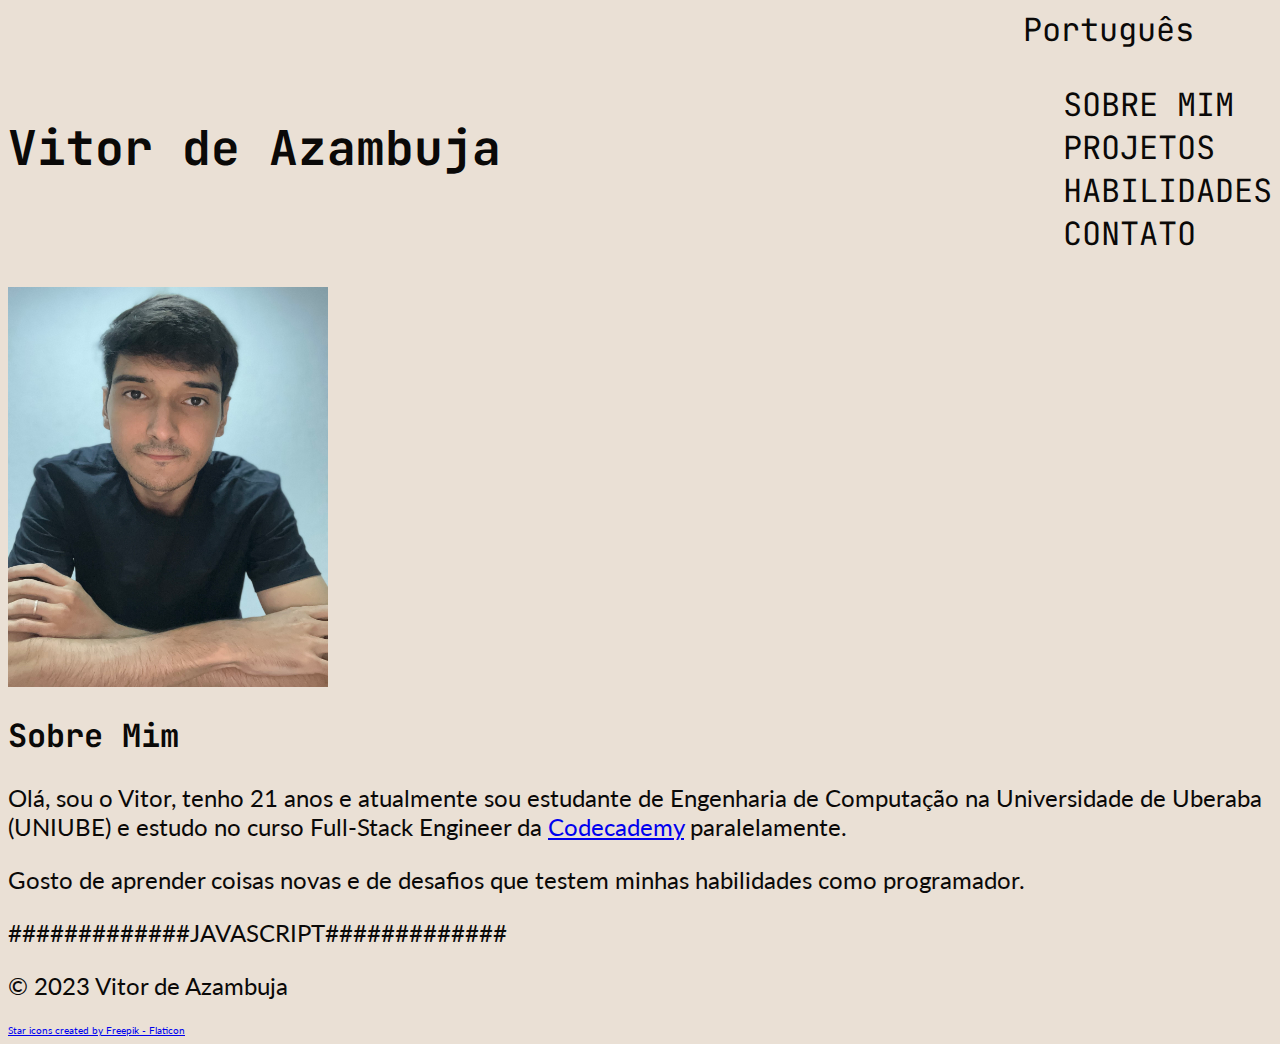
==== index.html @ 157abb0c "Add incomplete header and incomplete about me" ====
<html>

  <head>
    <link href="css/style.css" rel="stylesheet" />
    <link rel="icon" type="image/x-icon" href="./resources/favicon.ico" />
    <link href="https://fonts.googleapis.com/css2?family=JetBrains+Mono&family=Lato&display=swap" rel="stylesheet" />
    <title>Vitor's Portfolio</title>
  </head>

  <body>

    <header>
      <h1>Vitor de Azambuja</h1>
      <nav>
        <div class="lang-menu">
          <div class="selected-lang">
            Português
          </div>
        </div>
        <ul>
          <a href="#aboutme"><li>SOBRE MIM</li></a>
          <a href="#projects"><li>PROJETOS</li></a>
          <a href="#skills"><li>HABILIDADES</li></a>
          <a href="#contact"><li>CONTATO</li></a>
        </ul>
      </nav>
    </header>

    <main>

      <section id="aboutme">
        <div class="aboutme-container">
          <img src="./resources/profile.jpeg" />
          <div class="aboutme-text-container">
            <h2>Sobre Mim</h2>
            <p>Olá, sou o Vitor, tenho 21 anos e atualmente sou estudante de Engenharia de Computação na Universidade de Uberaba (UNIUBE) e estudo no curso Full-Stack Engineer da <a href="https://www.codecademy.com/profiles/vitordeazambuja">Codecademy</a> paralelamente.</p>
            <p>Gosto de aprender coisas novas e de desafios que testem minhas habilidades como programador.</p>
            <p>#############JAVASCRIPT#############</p>
          </div>
        </div>
      </section>

      <section id="projects"></section>
      <section id="skills"></section>
      <section id="contact"></section>
    </main>

    <footer>
      <p>© 2023 Vitor de Azambuja</p>
      <a href="https://www.flaticon.com/free-icons/star" title="star icons">Star icons created by Freepik - Flaticon</a>
    </footer>

  </body>
  
</html>
---- css/style.css ----
body{
    background-color: #EAE0D5;
    color: #0A0908;
    font-family: 'Lato', sans-serif;
    font-size: 10px;
}

header{
    font-family: 'JetBrains Mono', monospace;
    width:100%;
    display: flex;
    justify-content: space-between;
    align-items: center;
}

header h1{
    font-size: 3rem;
}

nav{
    font-size: 2rem;
}

ul{
    list-style-type:none;
}

ul a{
    text-decoration: none;
    color: #0A0908;
}

h2{
    font-family: 'JetBrains Mono', monospace;
    font-size:2rem;
}

p{
    font-size: 1.5rem;
}
img{
    height:25rem;
    width:20rem;
}
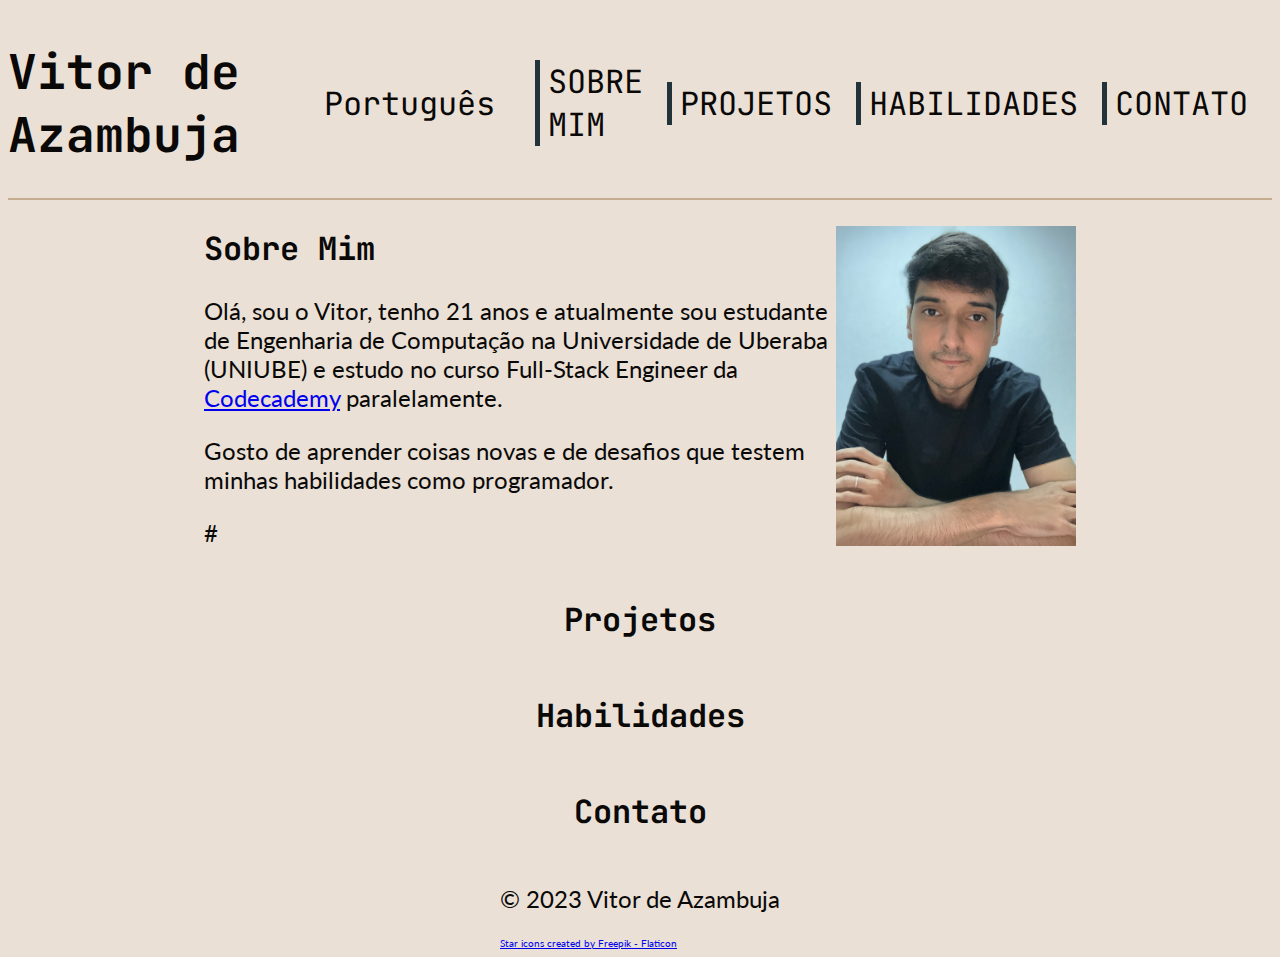
==== commit 9cc49f1e: "Improved header and HTML body" ====
--- a/index.html
+++ b/index.html
@@ -10,7 +10,7 @@
   <body>
 
     <header>
-      <h1>Vitor de Azambuja</h1>
+      <h1 class="logo">Vitor de Azambuja</h1>
       <nav>
         <div class="lang-menu">
           <div class="selected-lang">
@@ -30,19 +30,36 @@
 
       <section id="aboutme">
         <div class="aboutme-container">
-          <img src="./resources/profile.jpeg" />
           <div class="aboutme-text-container">
             <h2>Sobre Mim</h2>
             <p>Olá, sou o Vitor, tenho 21 anos e atualmente sou estudante de Engenharia de Computação na Universidade de Uberaba (UNIUBE) e estudo no curso Full-Stack Engineer da <a href="https://www.codecademy.com/profiles/vitordeazambuja">Codecademy</a> paralelamente.</p>
             <p>Gosto de aprender coisas novas e de desafios que testem minhas habilidades como programador.</p>
-            <p>#############JAVASCRIPT#############</p>
+            <p>#</p>
           </div>
+          <img src="./resources/profile.jpeg" />
         </div>
       </section>
 
-      <section id="projects"></section>
-      <section id="skills"></section>
-      <section id="contact"></section>
+      <section id="projects">
+        <div class="projects-container">
+          <h2>Projetos</h2>
+        </div>
+      </section>
+
+      <section id="skills">
+        <div class="skills-container">
+          <h2>Habilidades</h2>
+        </div>
+        
+      </section>
+
+      <section id="contact">
+        <div class="contact-container">
+          <h2>Contato</h2>
+        </div>
+        
+      </section>
+
     </main>
 
     <footer>
--- a/css/style.css
+++ b/css/style.css
@@ -3,6 +3,10 @@
     color: #0A0908;
     font-family: 'Lato', sans-serif;
     font-size: 10px;
+    display:flex;
+    flex-direction: column;
+    justify-content: center;
+    align-items: center;
 }
 
 header{
@@ -11,6 +15,7 @@
     display: flex;
     justify-content: space-between;
     align-items: center;
+    border-bottom: 2px solid #C6AC8F;
 }
 
 header h1{
@@ -19,15 +24,23 @@
 
 nav{
     font-size: 2rem;
+    display: flex;
+    align-items: center;
 }
 
 ul{
     list-style-type:none;
+    display: flex;
+    justify-content: space-around;
+    align-items: center;
 }
 
 ul a{
     text-decoration: none;
     color: #0A0908;
+    margin-right: 1.5rem;
+    padding-left: 0.5rem;
+    border-left: 5px solid #22333B;
 }
 
 h2{
@@ -35,10 +48,39 @@
     font-size:2rem;
 }
 
+.aboutme-container{
+    display:flex;
+    justify-content: center;
+    align-items: center;
+}
+
+.aboutme-text-container{
+    flex-wrap: wrap;
+    width:50%;
+}
+
 p{
     font-size: 1.5rem;
 }
 img{
-    height:25rem;
-    width:20rem;
+    height:20rem;
+    width:15rem;
+}
+
+.projects-container{
+    display:flex;
+    justify-content: center;
+    align-items: center;
+}
+
+.skills-container{
+    display:flex;
+    justify-content: center;
+    align-items: center;
+}
+
+.contact-container{
+    display:flex;
+    justify-content: center;
+    align-items: center;
 }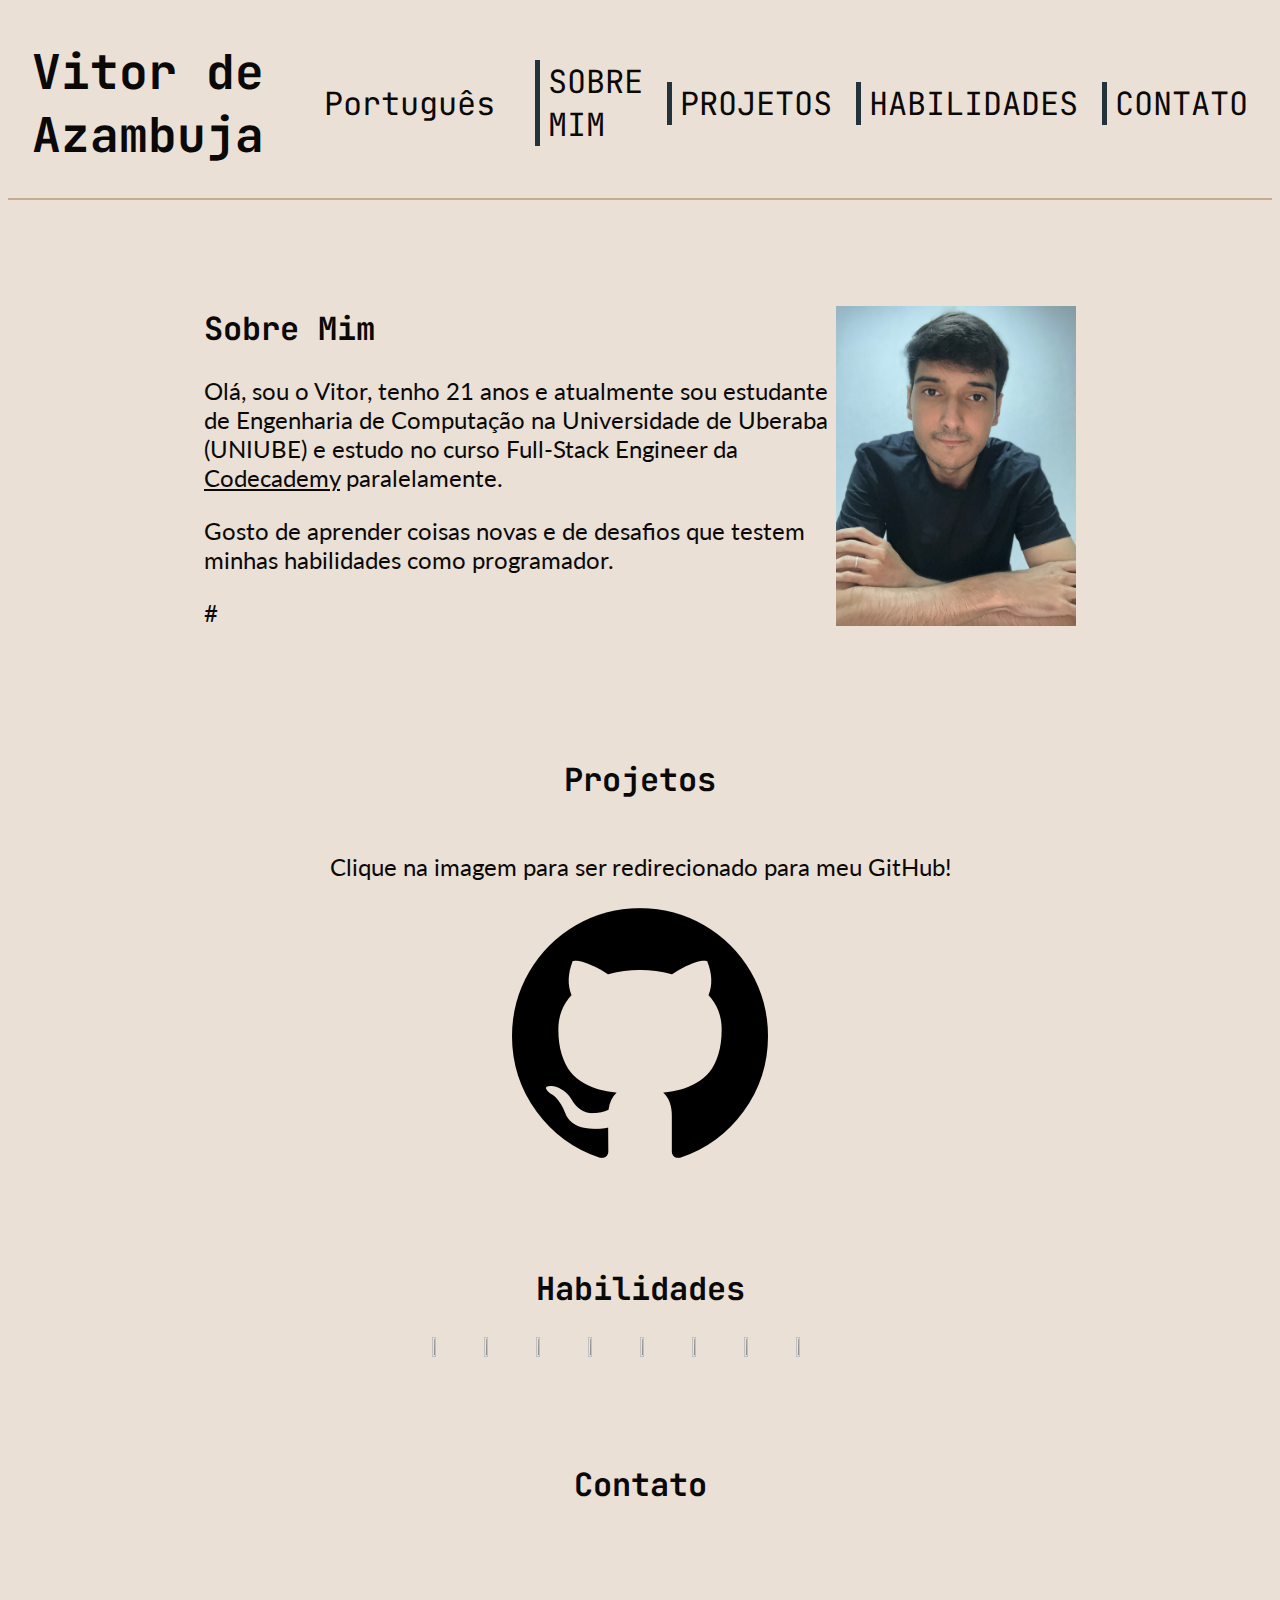
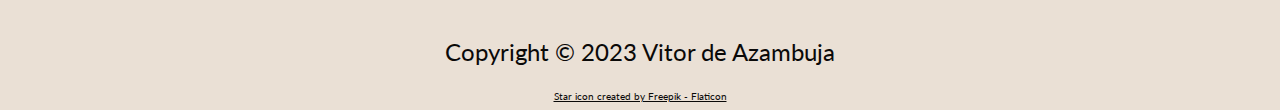
==== commit 363868a5: "Fixed flexbox and add content" ====
--- a/index.html
+++ b/index.html
@@ -32,7 +32,7 @@
         <div class="aboutme-container">
           <div class="aboutme-text-container">
             <h2>Sobre Mim</h2>
-            <p>Olá, sou o Vitor, tenho 21 anos e atualmente sou estudante de Engenharia de Computação na Universidade de Uberaba (UNIUBE) e estudo no curso Full-Stack Engineer da <a href="https://www.codecademy.com/profiles/vitordeazambuja">Codecademy</a> paralelamente.</p>
+            <p>Olá, sou o Vitor, tenho 21 anos e atualmente sou estudante de Engenharia de Computação na Universidade de Uberaba (UNIUBE) e estudo no curso Full-Stack Engineer da <a href="https://www.codecademy.com/profiles/vitordeazambuja" target="_blank">Codecademy</a> paralelamente.</p>
             <p>Gosto de aprender coisas novas e de desafios que testem minhas habilidades como programador.</p>
             <p>#</p>
           </div>
@@ -43,12 +43,26 @@
       <section id="projects">
         <div class="projects-container">
           <h2>Projetos</h2>
+          <div class="projects-text-container">
+            <p>Clique na imagem para ser redirecionado para meu GitHub!</p>
+          </div>
+          <a href="https://github.com/vitordeazambuja" target="_blank"><img src="./resources/githublogo.png" /></a>
         </div>
       </section>
 
       <section id="skills">
         <div class="skills-container">
           <h2>Habilidades</h2>
+          <div class="programming-container">
+            <img src="https://cdn.jsdelivr.net/gh/devicons/devicon/icons/c/c-original.svg" />
+            <img src="https://cdn.jsdelivr.net/gh/devicons/devicon/icons/css3/css3-original.svg" />
+            <img src="https://cdn.jsdelivr.net/gh/devicons/devicon/icons/git/git-original.svg" />
+            <img src="https://cdn.jsdelivr.net/gh/devicons/devicon/icons/html5/html5-original.svg" />
+            <img src="https://cdn.jsdelivr.net/gh/devicons/devicon/icons/javascript/javascript-original.svg" />
+            <img src="https://cdn.jsdelivr.net/gh/devicons/devicon/icons/markdown/markdown-original.svg" />
+            <img src="https://cdn.jsdelivr.net/gh/devicons/devicon/icons/mysql/mysql-original-wordmark.svg" />
+            <img src="https://cdn.jsdelivr.net/gh/devicons/devicon/icons/python/python-original.svg" />
+          </div>
         </div>
         
       </section>
@@ -63,8 +77,10 @@
     </main>
 
     <footer>
-      <p>© 2023 Vitor de Azambuja</p>
-      <a href="https://www.flaticon.com/free-icons/star" title="star icons">Star icons created by Freepik - Flaticon</a>
+      <div class="footer-container">
+        <p>Copyright © 2023 Vitor de Azambuja</p>
+        <a href="https://www.flaticon.com/free-icons/star" title="star icon">Star icon created by Freepik - Flaticon</a>
+      </div>
     </footer>
 
   </body>
--- a/css/style.css
+++ b/css/style.css
@@ -8,6 +8,8 @@
     justify-content: center;
     align-items: center;
 }
+
+/* HEADER */
 
 header{
     font-family: 'JetBrains Mono', monospace;
@@ -20,6 +22,7 @@
 
 header h1{
     font-size: 3rem;
+    margin-left: 1.5rem;
 }
 
 nav{
@@ -48,7 +51,10 @@
     font-size:2rem;
 }
 
+/* ABOUT ME */
+
 .aboutme-container{
+    margin-top: 5rem;
     display:flex;
     justify-content: center;
     align-items: center;
@@ -66,21 +72,63 @@
     height:20rem;
     width:15rem;
 }
+a{
+    color:#0A0908;
+}
+
+/* PROJECTS */
 
 .projects-container{
+    margin-top: 5rem;
+    display:flex;
+    justify-content: center;
+    align-items: center;
+    flex-direction: column;
+}
+
+.projects-container img{
+    height: 256px;
+    width: 256px;
+}
+
+/* SKILLS */
+
+.skills-container{
+    margin-top: 5rem;
+    display:flex;
+    justify-content: center;
+    align-items: center;
+    flex-direction: column;
+}
+
+.programming-container{
+    display:flex;
+    flex-direction: row;
+    justify-content: center;
+    align-items: center;
+}
+
+.programming-container img{
+    height: 5%;
+    width: 5%;
+    margin-right: 2rem;
+}
+
+/* CONTACT */
+
+.contact-container{
+    margin-top: 5rem;
     display:flex;
     justify-content: center;
     align-items: center;
 }
 
-.skills-container{
+/* FOOTER */
+
+.footer-container{
+    margin-top: 5rem;
     display:flex;
     justify-content: center;
     align-items: center;
-}
-
-.contact-container{
-    display:flex;
-    justify-content: center;
-    align-items: center;
+    flex-direction: column;
 }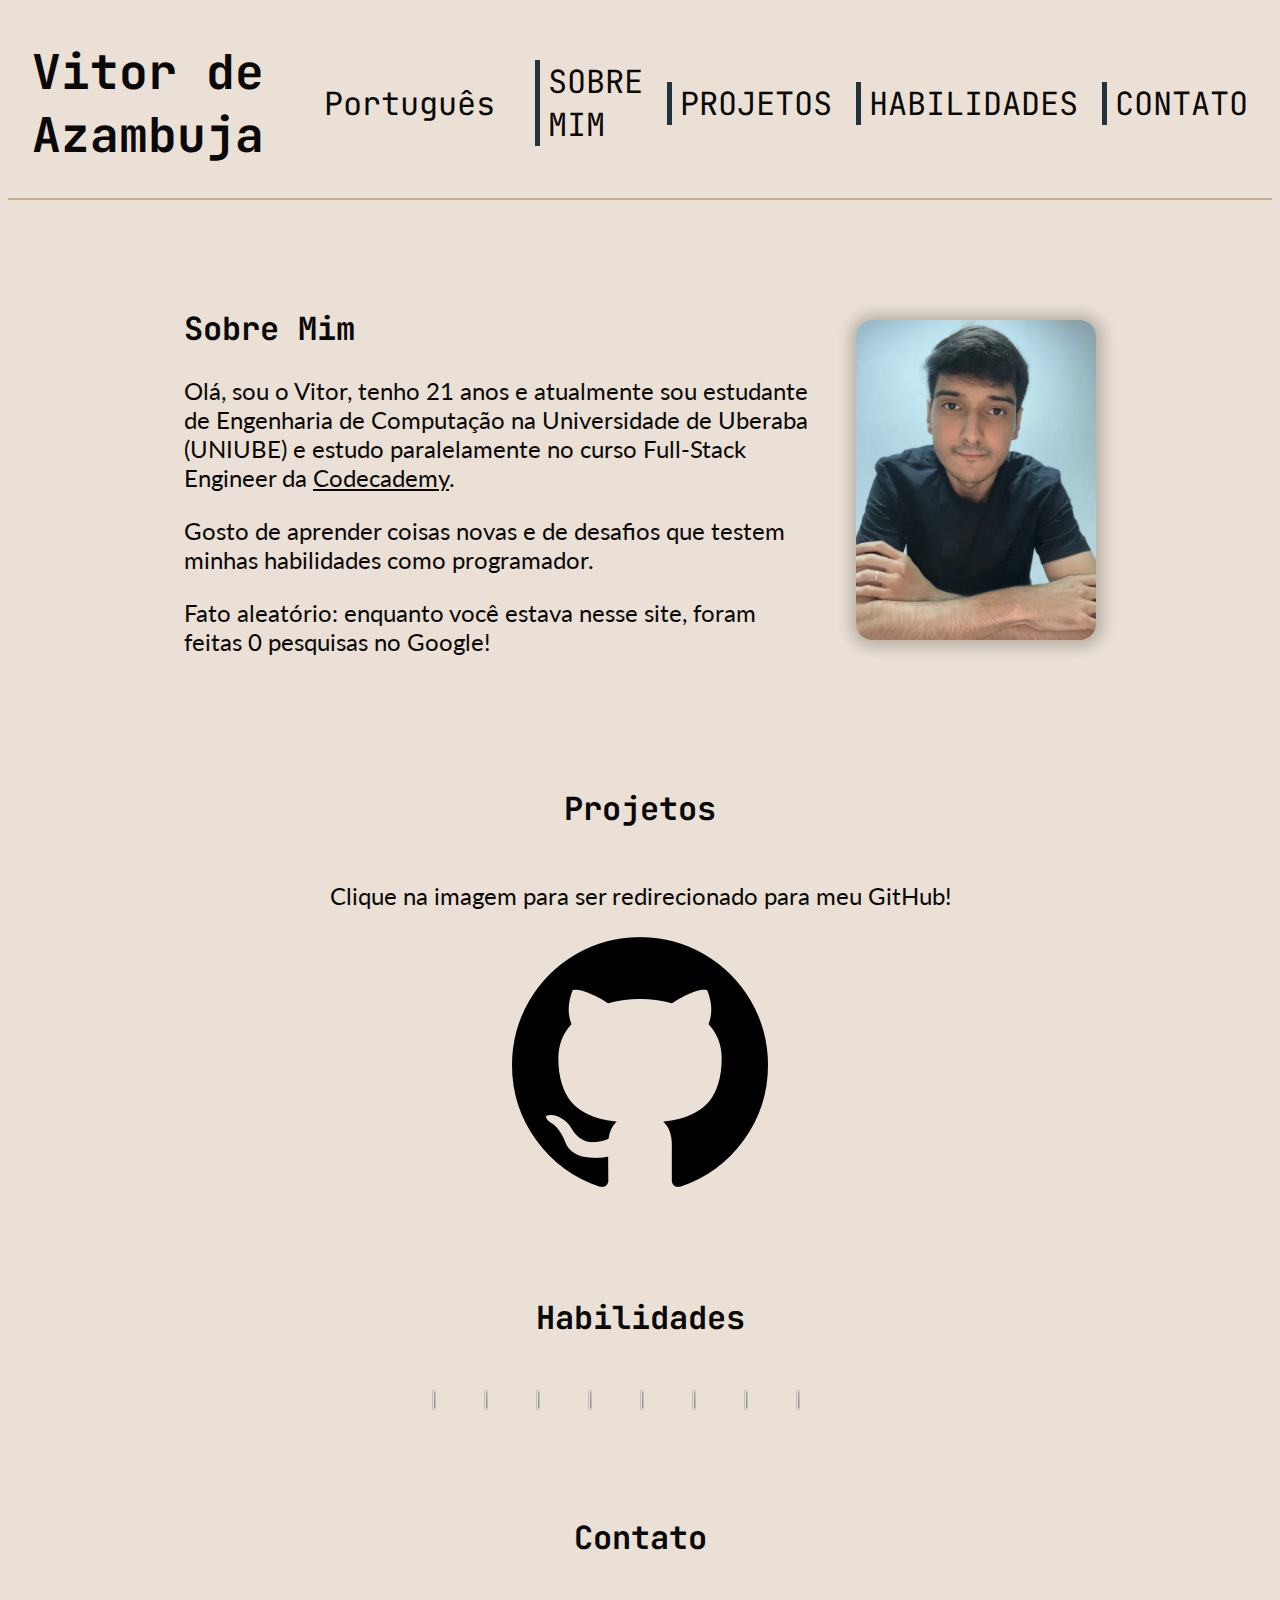
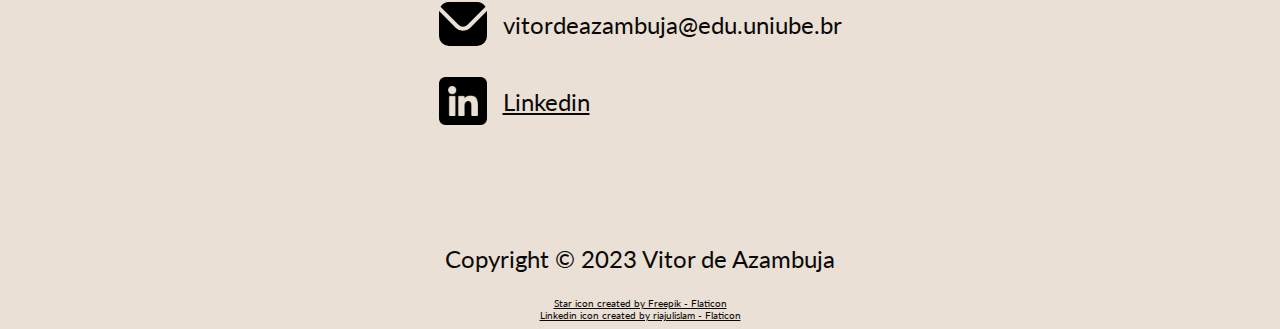
==== commit ded5708b: "Add Javascript and some content" ====
--- a/index.html
+++ b/index.html
@@ -13,16 +13,26 @@
       <h1 class="logo">Vitor de Azambuja</h1>
       <nav>
         <div class="lang-menu">
+
           <div class="selected-lang">
             Português
           </div>
+
+          <ul>
+            <li>
+              <a href="">English</a>
+            </li>
+          </ul>
         </div>
-        <ul>
-          <a href="#aboutme"><li>SOBRE MIM</li></a>
-          <a href="#projects"><li>PROJETOS</li></a>
-          <a href="#skills"><li>HABILIDADES</li></a>
-          <a href="#contact"><li>CONTATO</li></a>
-        </ul>
+
+        <div class="menu-container">
+          <ul>
+            <a href="#aboutme"><li>SOBRE MIM</li></a>
+            <a href="#projects"><li>PROJETOS</li></a>
+            <a href="#skills"><li>HABILIDADES</li></a>
+            <a href="#contact"><li>CONTATO</li></a>
+          </ul>
+        </div>
       </nav>
     </header>
 
@@ -32,9 +42,9 @@
         <div class="aboutme-container">
           <div class="aboutme-text-container">
             <h2>Sobre Mim</h2>
-            <p>Olá, sou o Vitor, tenho 21 anos e atualmente sou estudante de Engenharia de Computação na Universidade de Uberaba (UNIUBE) e estudo no curso Full-Stack Engineer da <a href="https://www.codecademy.com/profiles/vitordeazambuja" target="_blank">Codecademy</a> paralelamente.</p>
+            <p>Olá, sou o Vitor, tenho 21 anos e atualmente sou estudante de Engenharia de Computação na Universidade de Uberaba (UNIUBE) e estudo paralelamente no curso Full-Stack Engineer da <a href="https://www.codecademy.com/profiles/vitordeazambuja" target="_blank">Codecademy</a>.</p>
             <p>Gosto de aprender coisas novas e de desafios que testem minhas habilidades como programador.</p>
-            <p>#</p>
+            <p>Fato aleatório: enquanto você estava nesse site, foram feitas <span id="search-count">0</span> pesquisas no Google!</p>
           </div>
           <img src="./resources/profile.jpeg" />
         </div>
@@ -70,6 +80,16 @@
       <section id="contact">
         <div class="contact-container">
           <h2>Contato</h2>
+          <div class="contact-icon-container">
+            <div class="email-container">
+              <img src="./resources/emailicon.svg"/>
+              <p>vitordeazambuja@edu.uniube.br</p>
+            </div>
+            <div class="linkedin-container">
+              <a href="https://www.linkedin.com/in/vitordeazambuja/" target="_blank"><img src="./resources/linkedinicon.png"/></a>
+              <a href="https://www.linkedin.com/in/vitordeazambuja/" target="_blank"><p>Linkedin</p></a>
+            </div>
+          </div>
         </div>
         
       </section>
@@ -80,8 +100,21 @@
       <div class="footer-container">
         <p>Copyright © 2023 Vitor de Azambuja</p>
         <a href="https://www.flaticon.com/free-icons/star" title="star icon">Star icon created by Freepik - Flaticon</a>
+        <a href="https://www.flaticon.com/br/icones-gratis/linkedin" title="linkedin icon">Linkedin icon created by riajulislam - Flaticon</a>
       </div>
     </footer>
+
+    <script>
+      let seconds = 0;
+      let searchCount = document.getElementById('search-count');
+
+      function incrementSeconds(){
+        seconds += 1;
+        searchCount.innerText = (seconds*70000).toLocaleString("en-US");
+      }
+
+      let cancel = setInterval(incrementSeconds,1000);
+    </script>
 
   </body>
   
--- a/css/style.css
+++ b/css/style.css
@@ -38,7 +38,7 @@
     align-items: center;
 }
 
-ul a{
+.menu-container ul a{
     text-decoration: none;
     color: #0A0908;
     margin-right: 1.5rem;
@@ -51,6 +51,42 @@
     font-size:2rem;
 }
 
+.selected-lang{
+    margin-top: 3.5rem;
+    cursor: pointer;
+    display: flex;
+    justify-content: space-between;
+    align-items: center;
+}
+
+.lang-menu ul{
+    margin: 0;
+    padding: 0;
+    background-color: #f3e9dd;
+    border: 1px solid #C6AC8F;
+    box-shadow: 0px 1px 10px rgba(0, 0, 0, 0.2);
+    border-radius: 5px;
+    visibility: hidden;
+    display: flex;
+    justify-content: space-between;
+    align-items: center;
+}
+
+.lang-menu ul li a{
+    width: 125px;
+    display: block;
+    padding: 5px 10px;
+    text-decoration: none;
+}
+
+.lang-menu ul:hover{
+    background-color: #C6AC8F;
+}
+
+.lang-menu:hover ul{
+    visibility: visible;
+}
+
 /* ABOUT ME */
 
 .aboutme-container{
@@ -68,9 +104,12 @@
 p{
     font-size: 1.5rem;
 }
-img{
+#aboutme img{
     height:20rem;
     width:15rem;
+    border-radius: 1rem;
+    margin-left: 2.5rem;
+    box-shadow: 1px 1px 14px 7px rgba(0,0,0,0.2);
 }
 a{
     color:#0A0908;
@@ -102,6 +141,7 @@
 }
 
 .programming-container{
+    margin-top: 1.5rem;
     display:flex;
     flex-direction: row;
     justify-content: center;
@@ -121,7 +161,40 @@
     display:flex;
     justify-content: center;
     align-items: center;
-}
+    flex-direction: column;
+}
+
+.contact-icon-container{
+    display:flex;
+    justify-content: center;
+    align-items: flex-start;
+    flex-direction: column;
+}
+
+.contact-icon-container img{
+    height:48px;
+    width: 48px;
+}
+
+.contact-icon-container p{
+    margin-left: 1rem;
+}
+
+.email-container{
+    display: flex;
+    justify-content: center;
+    align-items:center;
+    flex-direction: row;
+}
+
+.linkedin-container{
+    display: flex;
+    justify-content: center;
+    align-items: center;
+    flex-direction: row;
+}
+
+
 
 /* FOOTER */
 
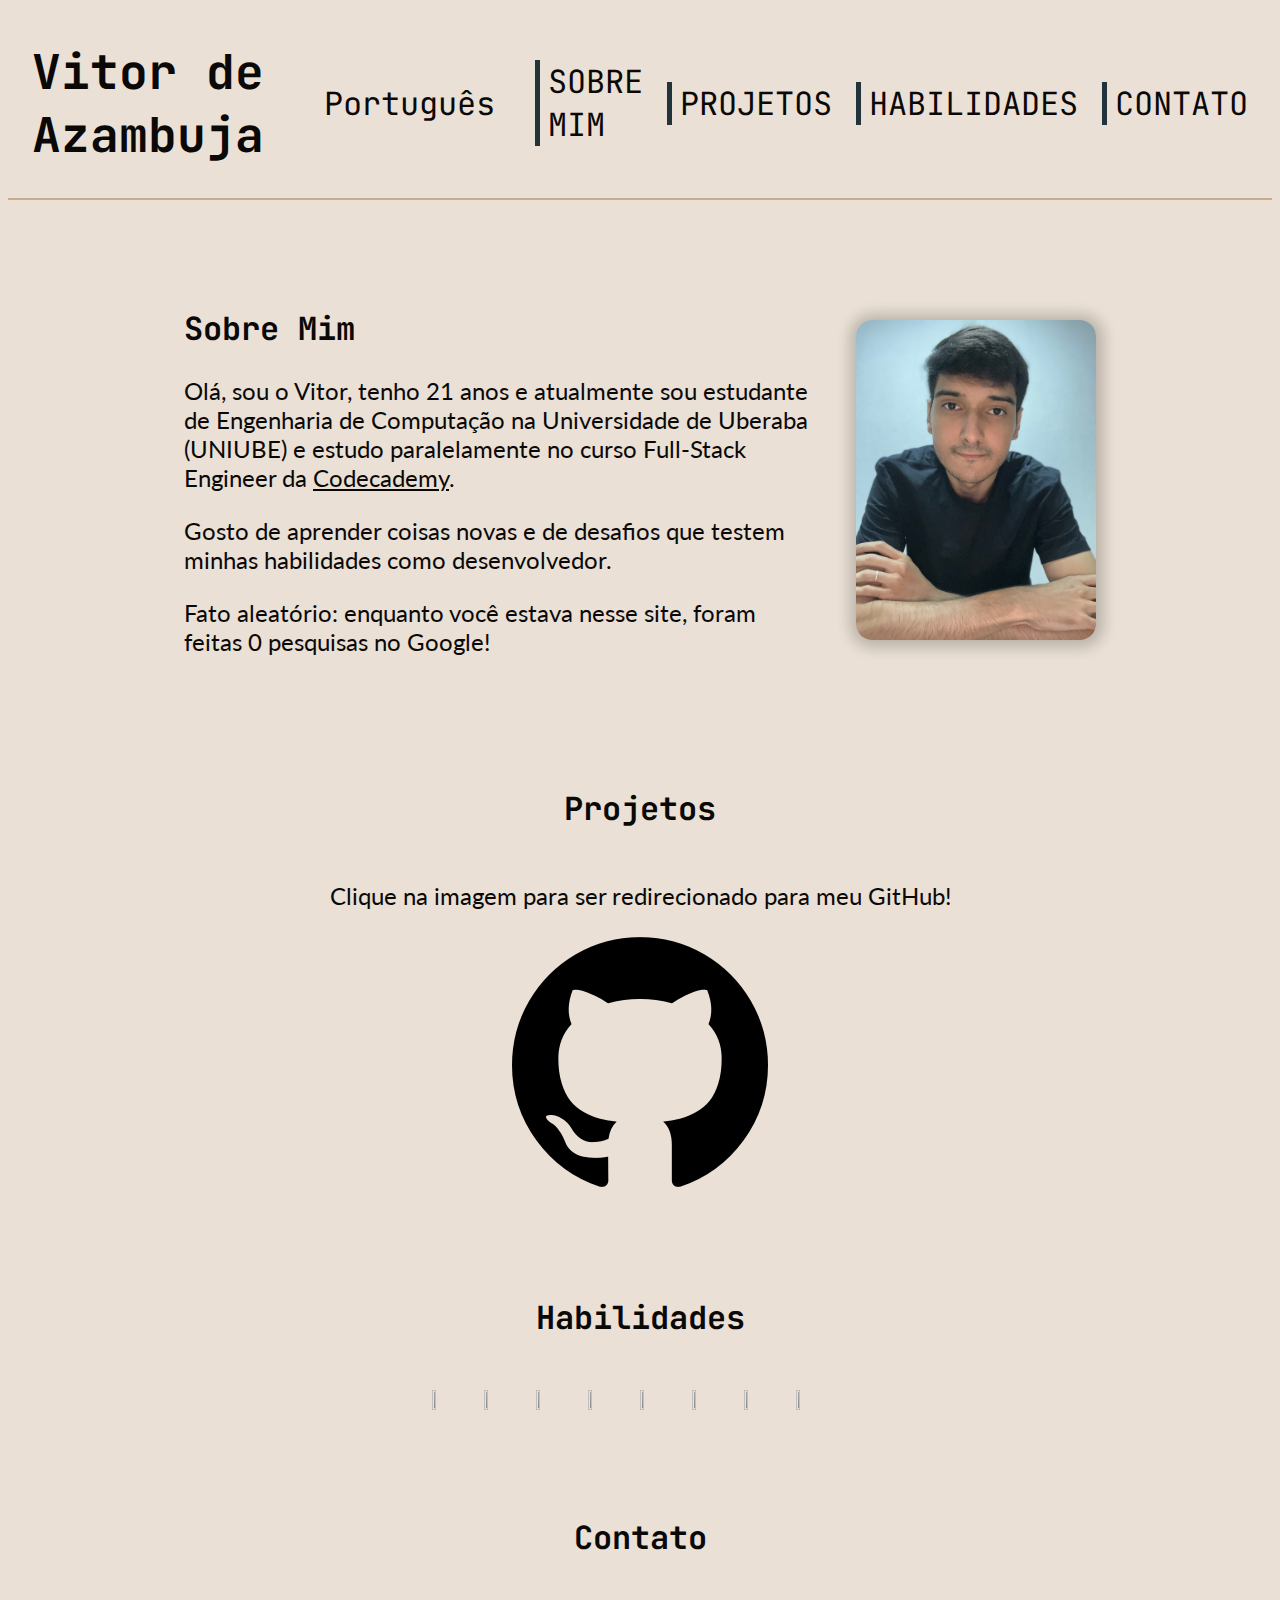
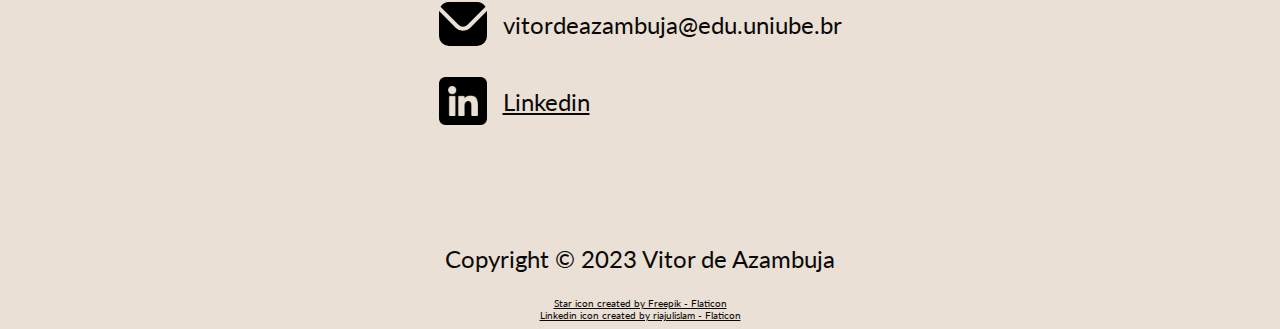
==== commit 047f959e: "Finished english version" ====
--- a/index.html
+++ b/index.html
@@ -20,7 +20,7 @@
 
           <ul>
             <li>
-              <a href="">English</a>
+              <a href="./index-en.html">English</a>
             </li>
           </ul>
         </div>
@@ -43,7 +43,7 @@
           <div class="aboutme-text-container">
             <h2>Sobre Mim</h2>
             <p>Olá, sou o Vitor, tenho 21 anos e atualmente sou estudante de Engenharia de Computação na Universidade de Uberaba (UNIUBE) e estudo paralelamente no curso Full-Stack Engineer da <a href="https://www.codecademy.com/profiles/vitordeazambuja" target="_blank">Codecademy</a>.</p>
-            <p>Gosto de aprender coisas novas e de desafios que testem minhas habilidades como programador.</p>
+            <p>Gosto de aprender coisas novas e de desafios que testem minhas habilidades como desenvolvedor.</p>
             <p>Fato aleatório: enquanto você estava nesse site, foram feitas <span id="search-count">0</span> pesquisas no Google!</p>
           </div>
           <img src="./resources/profile.jpeg" />
@@ -118,4 +118,4 @@
 
   </body>
   
-</html>
+</html>--- a/css/style.css
+++ b/css/style.css
@@ -87,6 +87,10 @@
     visibility: visible;
 }
 
+#portuguese{
+    font-size: 1.5rem;
+}
+
 /* ABOUT ME */
 
 .aboutme-container{
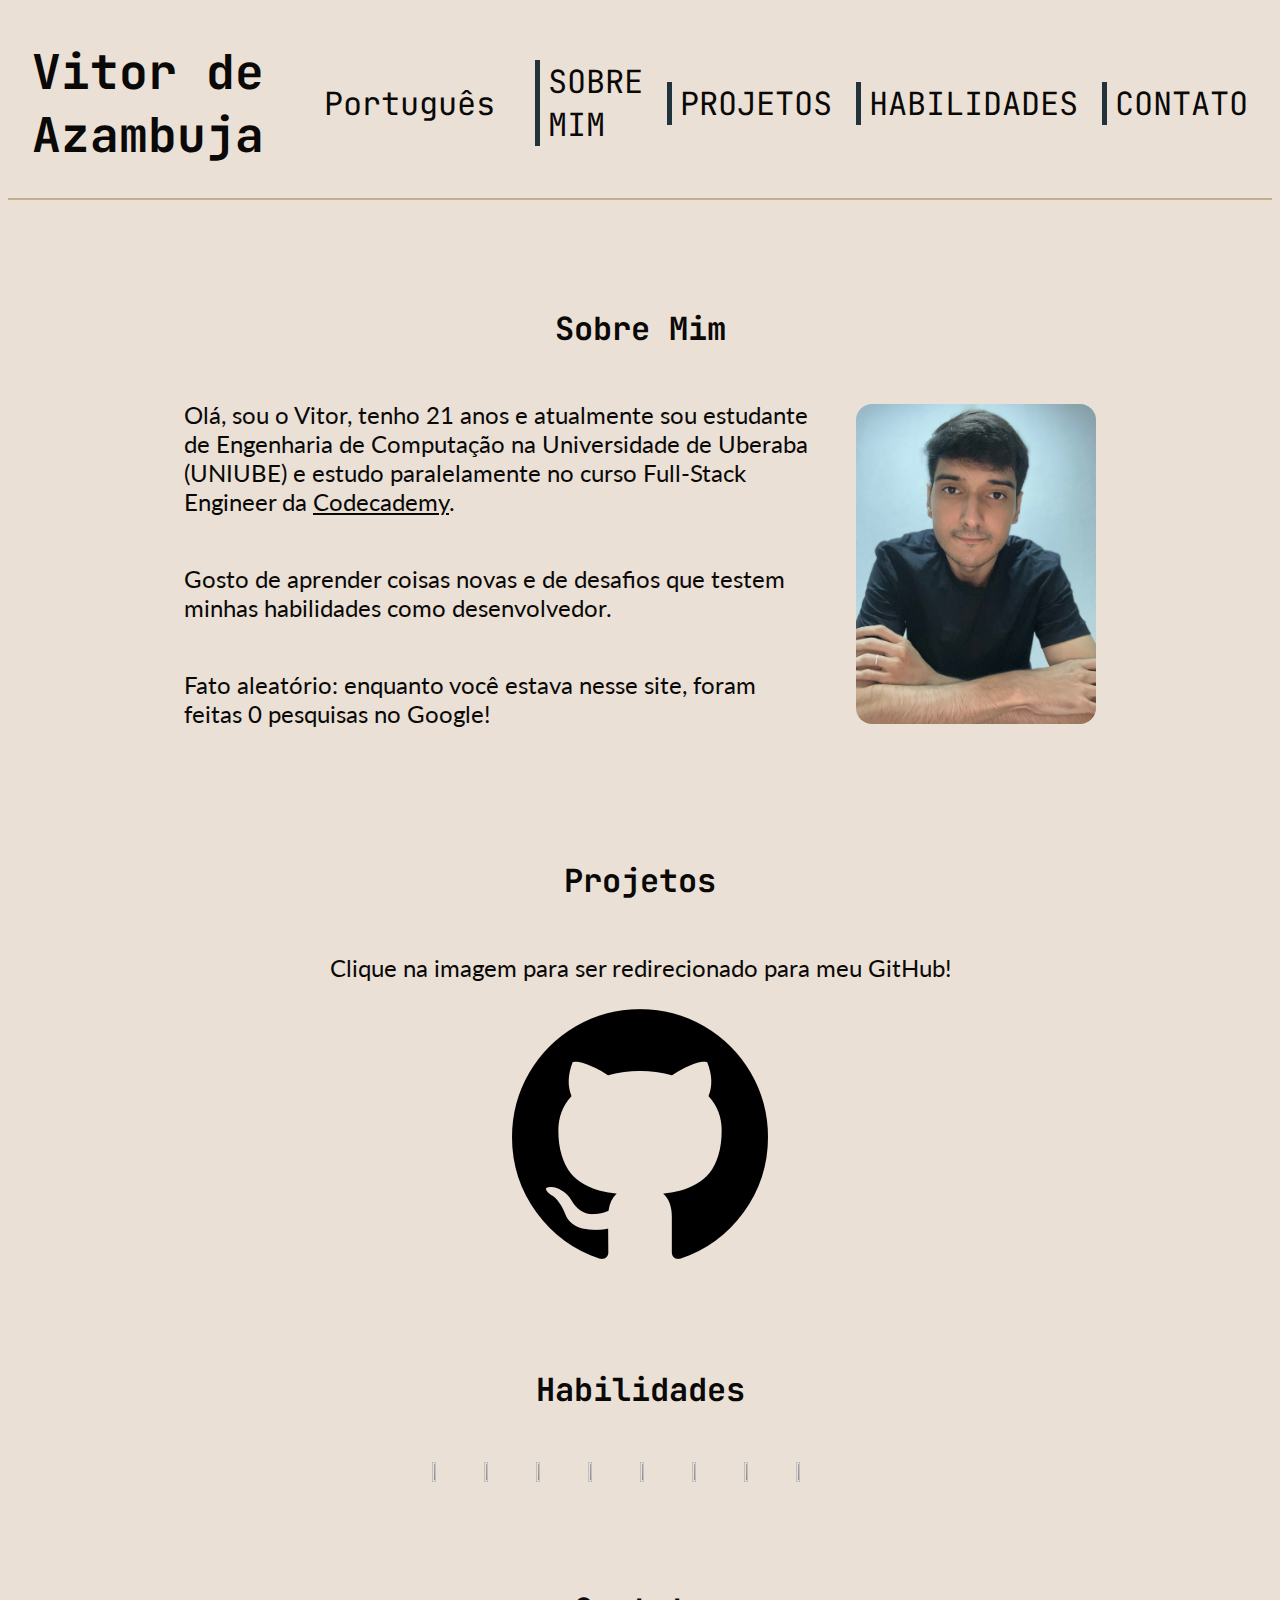
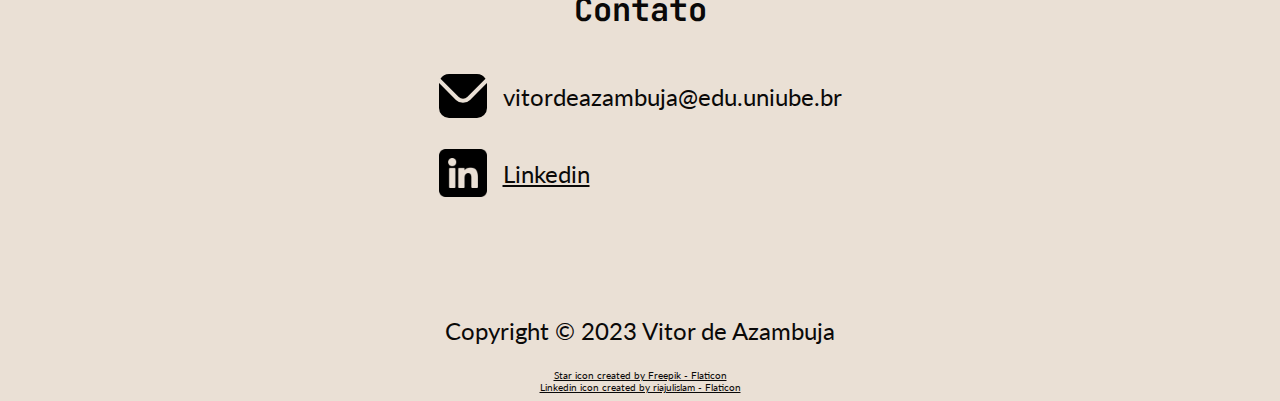
==== commit ac2abce8: "reset files" ====
--- a/index.html
+++ b/index.html
@@ -40,13 +40,15 @@
 
       <section id="aboutme">
         <div class="aboutme-container">
-          <div class="aboutme-text-container">
-            <h2>Sobre Mim</h2>
-            <p>Olá, sou o Vitor, tenho 21 anos e atualmente sou estudante de Engenharia de Computação na Universidade de Uberaba (UNIUBE) e estudo paralelamente no curso Full-Stack Engineer da <a href="https://www.codecademy.com/profiles/vitordeazambuja" target="_blank">Codecademy</a>.</p>
-            <p>Gosto de aprender coisas novas e de desafios que testem minhas habilidades como desenvolvedor.</p>
-            <p>Fato aleatório: enquanto você estava nesse site, foram feitas <span id="search-count">0</span> pesquisas no Google!</p>
+          <h2>Sobre Mim</h2>
+          <div class="aboutme-content">
+            <div class="aboutme-text-container">
+              <p>Olá, sou o Vitor, tenho 21 anos e atualmente sou estudante de Engenharia de Computação na Universidade de Uberaba (UNIUBE) e estudo paralelamente no curso Full-Stack Engineer da <a href="https://www.codecademy.com/profiles/vitordeazambuja" target="_blank">Codecademy</a>.</p>
+              <p>Gosto de aprender coisas novas e de desafios que testem minhas habilidades como desenvolvedor.</p>
+              <p>Fato aleatório: enquanto você estava nesse site, foram feitas <span id="search-count">0</span> pesquisas no Google!</p>
+            </div>
+            <img src="./resources/profile.jpeg" />
           </div>
-          <img src="./resources/profile.jpeg" />
         </div>
       </section>
 
--- a/css/style.css
+++ b/css/style.css
@@ -98,9 +98,19 @@
     display:flex;
     justify-content: center;
     align-items: center;
+    flex-direction: column;
+}
+
+.aboutme-content{
+    display:flex;
+    justify-content: center;
+    align-items: center;
 }
 
 .aboutme-text-container{
+    display: flex;
+    justify-content: center;
+    align-items: center;
     flex-wrap: wrap;
     width:50%;
 }
@@ -113,10 +123,12 @@
     width:15rem;
     border-radius: 1rem;
     margin-left: 2.5rem;
-    box-shadow: 1px 1px 14px 7px rgba(0,0,0,0.2);
 }
 a{
     color:#0A0908;
+}
+#portuguese{
+    font-size:1.5rem;
 }
 
 /* PROJECTS */
